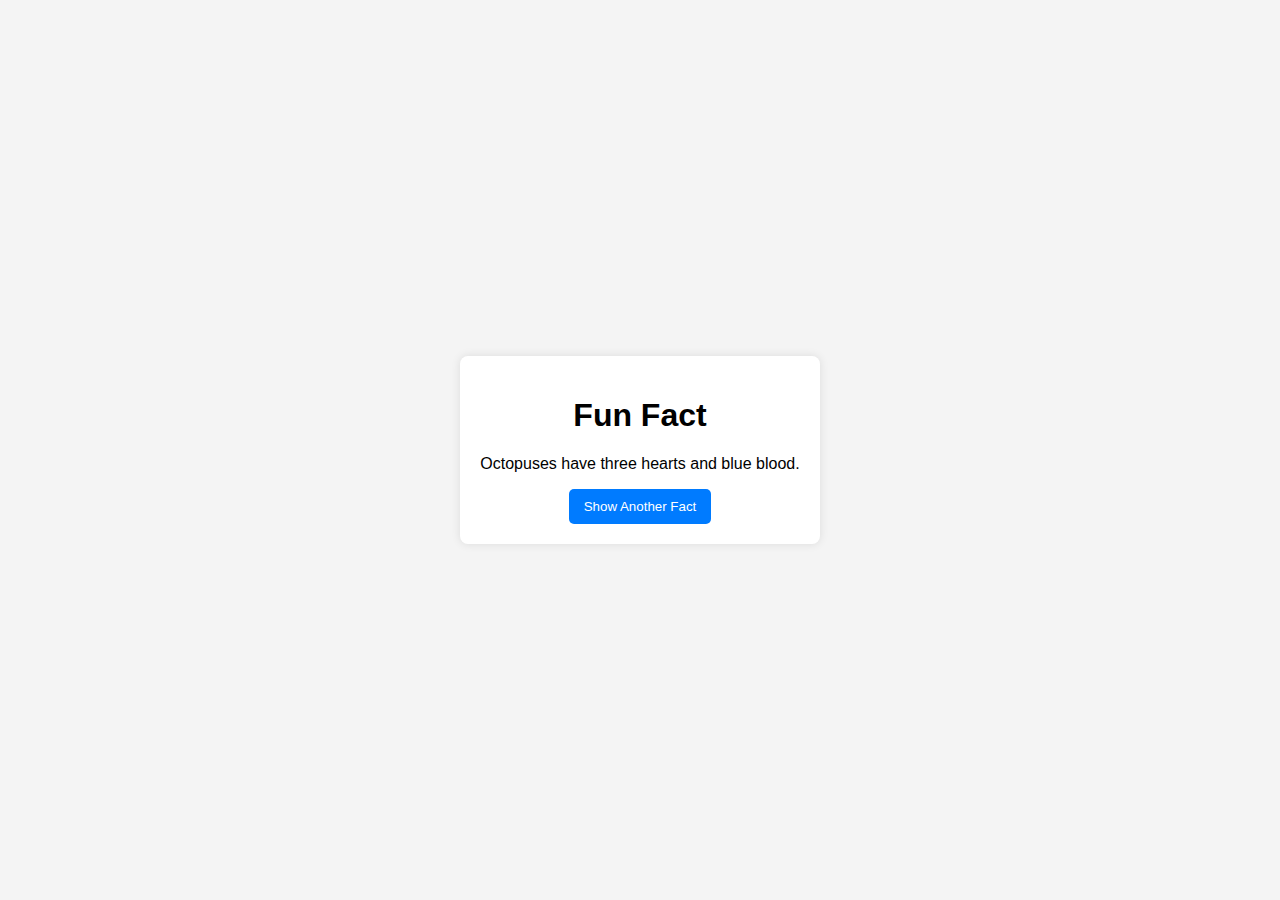
==== final.html @ 513630c2 "Create final.html" ====
<!DOCTYPE html>
<html lang="en">
<head>
    <meta charset="UTF-8">
    <meta name="viewport" content="width=device-width, initial-scale=1.0">
    <title>Fun Fact Generator</title>
    <style>
        body {
            font-family: Arial, sans-serif;
            background-color: #f4f4f4;
            display: flex;
            justify-content: center;
            align-items: center;
            height: 100vh;
            margin: 0;
        }

        .container {
            text-align: center;
            background: white;
            padding: 20px;
            border-radius: 8px;
            box-shadow: 0 0 10px rgba(0, 0, 0, 0.1);
        }

        button {
            padding: 10px 15px;
            border: none;
            border-radius: 5px;
            background-color: #007BFF;
            color: white;
            cursor: pointer;
        }

        button:hover {
            background-color: #0056b3;
        }
    </style>
</head>
<body>
    <div class="container">
        <h1>Fun Fact</h1>
        <p id="fact"></p>
        <button onclick="generateFact()">Show Another Fact</button>
    </div>
    <script>
        const funFacts = [
            "Honey never spoils. Archaeologists have found pots of honey in ancient Egyptian tombs that are over 3000 years old and still edible.",
            "Bananas are berries, but strawberries are not.",
            "A group of flamingos is called a 'flamboyance.'",
            "Octopuses have three hearts and blue blood.",
            "Wombat poop is cube-shaped.",
            "The Eiffel Tower can be 15 cm taller during the summer due to thermal expansion.",
            "A day on Venus is longer than a year on Venus.",
            "Cows have best friends and can become stressed when they are separated.",
            "The shortest war in history lasted only 38 to 45 minutes between Britain and Zanzibar on August 27, 1896.",
            "A jiffy is an actual unit of time: 1/100th of a second."
        ];

        function generateFact() {
            const randomIndex = Math.floor(Math.random() * funFacts.length);
            document.getElementById('fact').innerText = funFacts[randomIndex];
        }

        // Display a fact when the page loads
        window.onload = generateFact;
    </script>
</body>
</html>
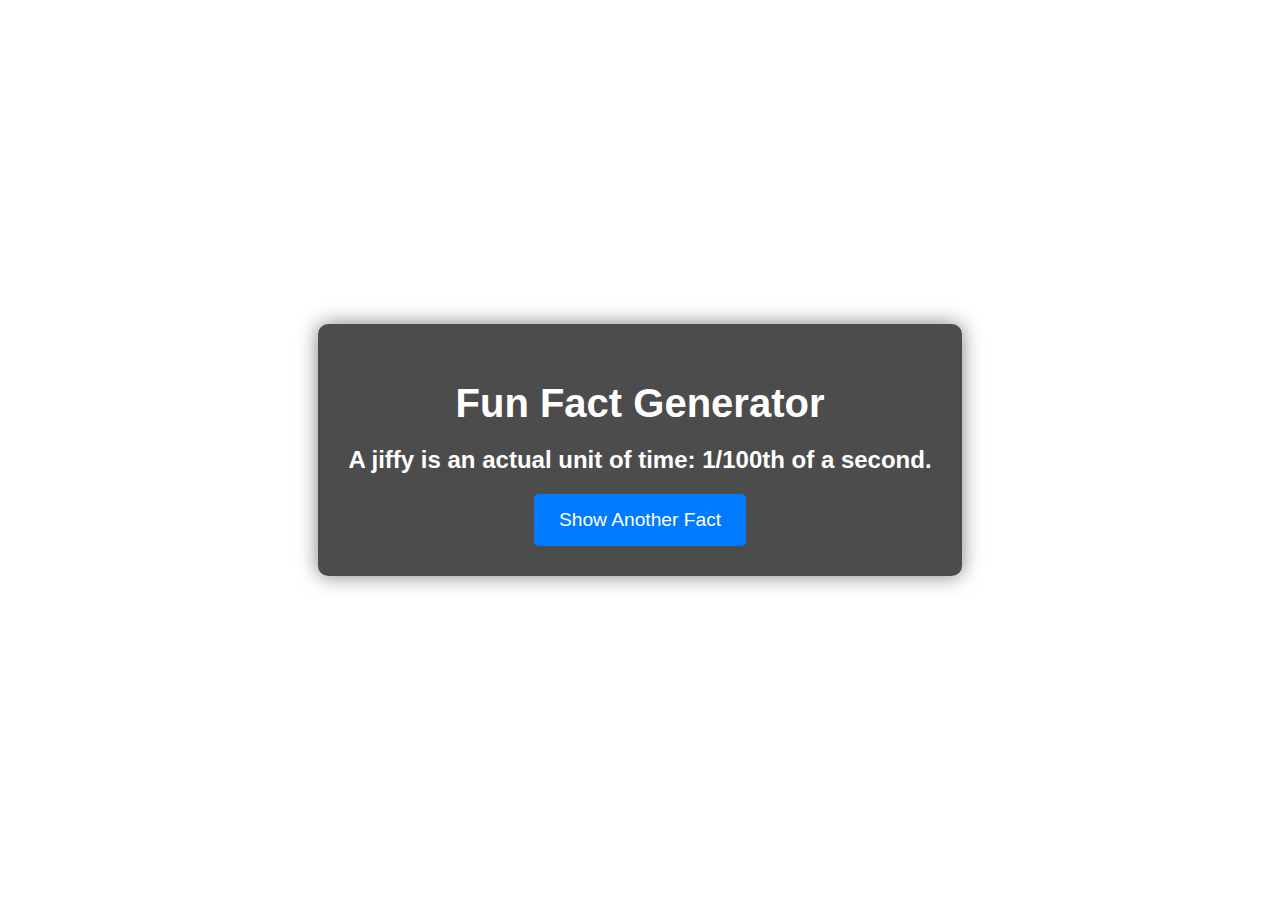
==== commit b6b94d6f: "final.html" ====
--- a/final.html
+++ b/final.html
@@ -7,39 +7,55 @@
     <style>
         body {
             font-family: Arial, sans-serif;
-            background-color: #f4f4f4;
+            background-image: url('https://source.unsplash.com/1600x900/?nature,fun'); /* Background image */
+            background-size: cover;
             display: flex;
             justify-content: center;
             align-items: center;
             height: 100vh;
             margin: 0;
+            color: #fff; /* Text color */
         }
 
         .container {
             text-align: center;
-            background: white;
-            padding: 20px;
-            border-radius: 8px;
-            box-shadow: 0 0 10px rgba(0, 0, 0, 0.1);
+            background: rgba(0, 0, 0, 0.7); /* Semi-transparent background */
+            padding: 30px;
+            border-radius: 10px;
+            box-shadow: 0 0 20px rgba(0, 0, 0, 0.5);
+        }
+
+        h1 {
+            font-size: 2.5em;
+            margin-bottom: 20px;
+        }
+
+        p {
+            font-size: 1.5em;
+            margin: 20px 0;
+            font-weight: bold; /* Make text bold */
         }
 
         button {
-            padding: 10px 15px;
+            padding: 15px 25px;
             border: none;
             border-radius: 5px;
             background-color: #007BFF;
             color: white;
+            font-size: 1.2em;
             cursor: pointer;
+            transition: background-color 0.3s, transform 0.2s; /* Transition effects */
         }
 
         button:hover {
             background-color: #0056b3;
+            transform: scale(1.05); /* Slightly enlarge button on hover */
         }
     </style>
 </head>
 <body>
     <div class="container">
-        <h1>Fun Fact</h1>
+        <h1>Fun Fact Generator</h1>
         <p id="fact"></p>
         <button onclick="generateFact()">Show Another Fact</button>
     </div>
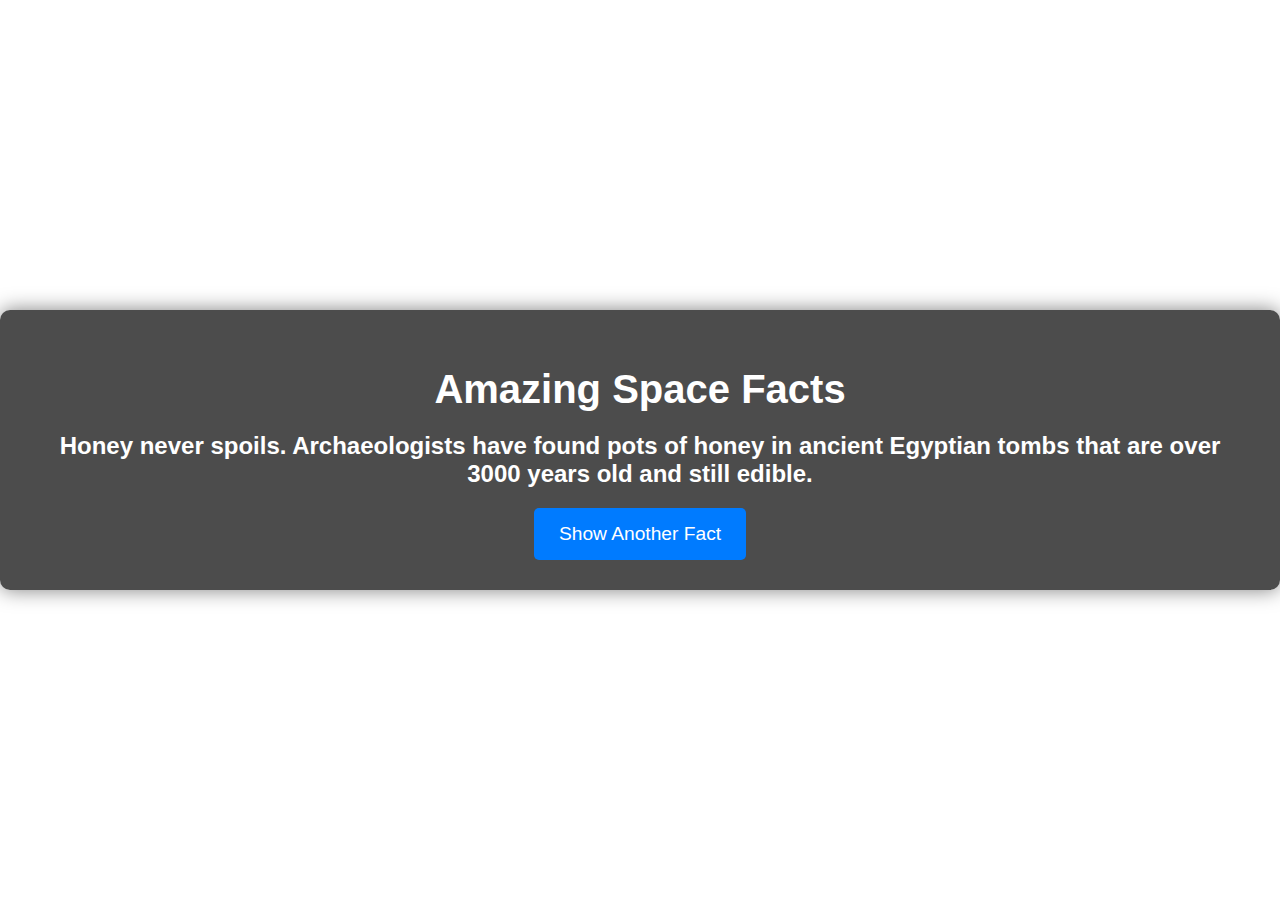
==== commit 2e9b67d3: "Update final.html" ====
--- a/final.html
+++ b/final.html
@@ -3,11 +3,11 @@
 <head>
     <meta charset="UTF-8">
     <meta name="viewport" content="width=device-width, initial-scale=1.0">
-    <title>Fun Fact Generator</title>
+    <title>Amazing Space Facts</title>
     <style>
         body {
             font-family: Arial, sans-serif;
-            background-image: url('https://source.unsplash.com/1600x900/?nature,fun'); /* Background image */
+            background-image: url('https://source.unsplash.com/1600x900/?space'); /* Background image */
             background-size: cover;
             display: flex;
             justify-content: center;
@@ -55,8 +55,8 @@
 </head>
 <body>
     <div class="container">
-        <h1>Fun Fact Generator</h1>
-        <p id="fact"></p>
+        <h1>Amazing Space Facts</h1>
+        <p id="fact">The footprints on the Moon will be there for 100 million years since there is no wind to blow them away.</p>
         <button onclick="generateFact()">Show Another Fact</button>
     </div>
     <script>
